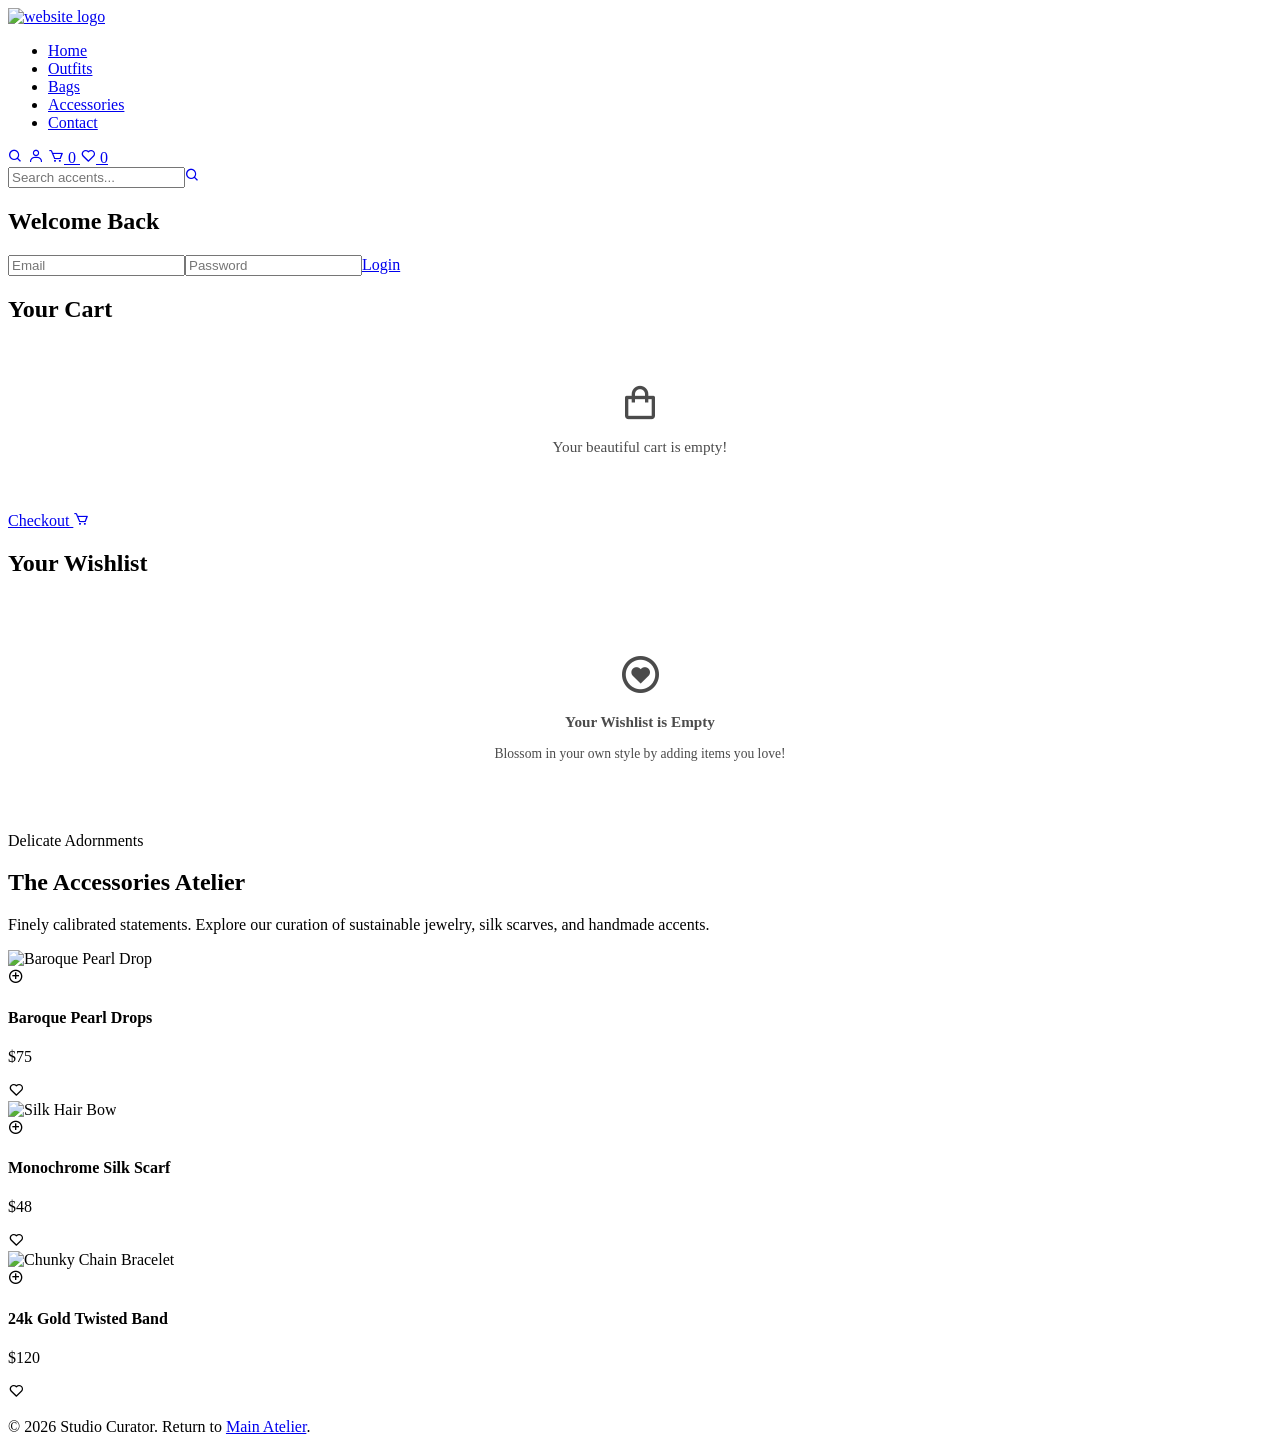
==== accessories.html @ bd1e7547 "Add files via upload" ====
<!DOCTYPE html>
<html lang="en">
     <head>
          <meta charset="UTF-8"/>
          <meta name="viewport" content="width=device-width, initial-scale=1.0"/>
          <title>The Atelier Accessories | Luxury Accents</title>
          <link href="./css/style.css" rel="stylesheet"/>

          <link href="https://fonts.googleapis.com/css2?family=Playfair+Display:ital,wght@0,400;0,600;1,400&family=Lato:wght@300;400;700&display=swap" rel="stylesheet">
          <link rel="stylesheet" href="https://unpkg.com/boxicons@latest/css/boxicons.min.css">
     </head>
     <body class="boutique-subpage alternative-theme">
          
          <header>
               <a href="index.html" class="logo"><img src="./images/Website_Logo.png" alt="website logo"/></a>
               <div class="navmenu">
                    <ul>
                         <li><a href="index.html#Home">Home</a></li>
                         <li><a href="index.html#Outfits">Outfits</a></li>
                         <li><a href="bags.html">Bags</a></li>
                         <li><a href="accessories.html" class="active-nav">Accessories</a></li>
                         <li><a href="index.html#Contact">Contact</a></li>
                    </ul>
               </div>
               <div class="nav-icon">
                    <a href="#" aria-label="Search"><i id="search" class='bx bx-search'></i></a>
                    <a href="#" aria-label="Account"><i id="login" class='bx bx-user'></i></a>
                    <a href="#" aria-label="Cart" class="cart-icon-wrapper">
                         <i id="shoppings" class='bx bx-cart'></i>
                         <span id="cart-count">0</span>
                    </a>
                    <a href="#" aria-label="Favorites" class="fav-icon-wrapper">
                         <i id="favorite" class='bx bx-heart'></i>
                         <span id="fav-count">0</span>
                    </a>
                    <div id="menu-icon" class="minimal-burger"><span></span><span></span><span></span></div>
               </div>
          </header>

          <div class="searchbar"><div class="search-inner"><input type="text" placeholder="Search accents..."/><a href="#"><i class='bx bx-search'></i></a></div></div>
          <div class="account"><h2>Welcome Back</h2><input type="text" placeholder="Email"/><input type="password" placeholder="Password"/><a href="#" class="main-btn btn-full">Login</a></div>
          <div class="shoppings"><h2>Your Cart</h2><div class="cart-items-container"></div><a href="#" class="main-btn">Checkout <i class='bx bx-cart'></i></a></div>
          <div class="favorite"><h2>Your Wishlist</h2><div class="fav-items-container"></div></div>

          <section class="boutique-hero acc-bg">
               <div class="hero-overlay variations"></div>
               <div class="boutique-hero-text">
                    <span>Delicate Adornments</span>
                    <h1>The Accessories Atelier</h1>
                    <p>Finely calibrated statements. Explore our curation of sustainable jewelry, silk scarves, and handmade accents.</p>
               </div>
          </section>

          <section class="gallery-showcase">
               <div class="outfits dynamic-masonry-look">
                    
                    <div class="row luxury-accent-card" data-id="acc1">
                         <div class="img-frame-round">
                              <img src="./images/accessory1.avif" alt="Baroque Pearl Drop" />
                              <div class="cart-action-icon"><i class='bx bx-plus-circle'></i></div>
                         </div>
                         <div class="price-box">
                              <div class="price"><h4>Baroque Pearl Drops</h4><p>$75</p></div>
                              <div class="wishlist-toggle-btn"><i class='bx bx-heart'></i></div>
                         </div>
                    </div>

                    <div class="row luxury-accent-card" data-id="acc2">
                         <div class="img-frame-round">
                              <img src="./images/accessory2.avif" alt="Silk Hair Bow"/>
                              <div class="cart-action-icon"><i class='bx bx-plus-circle'></i></div>
                         </div>
                         <div class="price-box">
                              <div class="price"><h4>Monochrome Silk Scarf</h4><p>$48</p></div>
                              <div class="wishlist-toggle-btn"><i class='bx bx-heart'></i></div>
                         </div>
                    </div>

                    <div class="row luxury-accent-card" data-id="acc3">
                         <div class="img-frame-round">
                              <img src="./images/accessory3.avif" alt="Chunky Chain Bracelet"/>
                              <div class="cart-action-icon"><i class='bx bx-plus-circle'></i></div>
                         </div>
                         <div class="price-box">
                              <div class="price"><h4>24k Gold Twisted Band</h4><p>$120</p></div>
                              <div class="wishlist-toggle-btn"><i class='bx bx-heart'></i></div>
                         </div>
                    </div>

               </div>
          </section>

          <footer class="subpage-footer">
               <p>© 2026 Studio Curator. Return to <a href="index.html">Main Atelier</a>.</p>
          </footer>

          <script src="script.js"></script>
     </body>
</html>
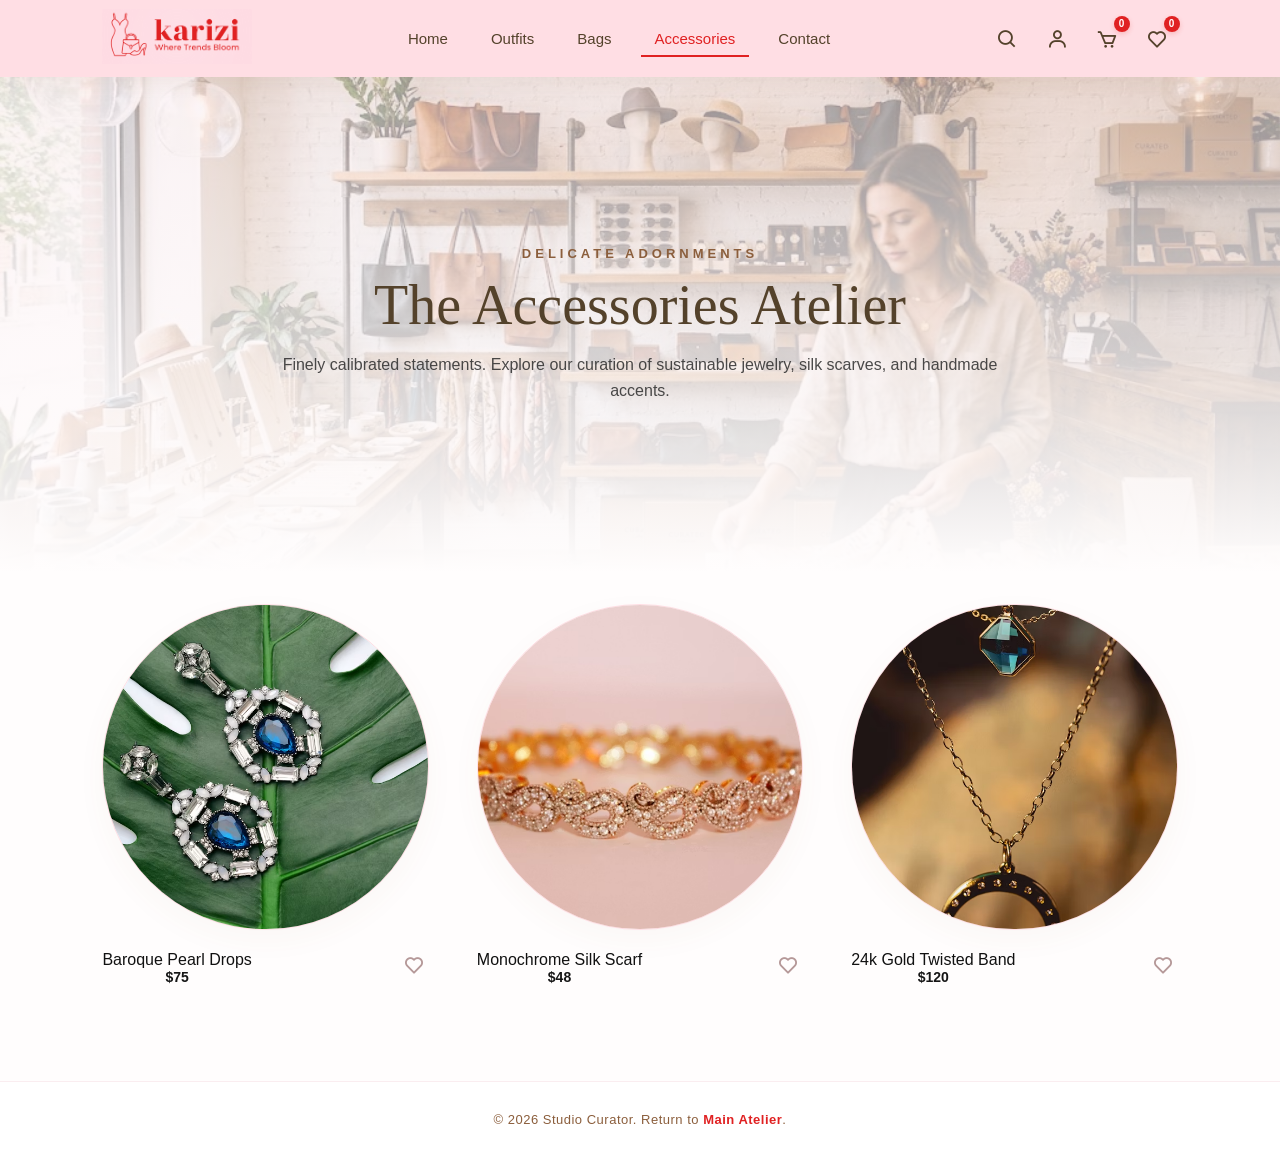
==== commit 7cad0da1: "Update accessories.html" ====
--- a/accessories.html
+++ b/accessories.html
@@ -4,7 +4,7 @@
           <meta charset="UTF-8"/>
           <meta name="viewport" content="width=device-width, initial-scale=1.0"/>
           <title>The Atelier Accessories | Luxury Accents</title>
-          <link href="./css/style.css" rel="stylesheet"/>
+          <link href="css/style.css" rel="stylesheet"/>
 
           <link href="https://fonts.googleapis.com/css2?family=Playfair+Display:ital,wght@0,400;0,600;1,400&family=Lato:wght@300;400;700&display=swap" rel="stylesheet">
           <link rel="stylesheet" href="https://unpkg.com/boxicons@latest/css/boxicons.min.css">
@@ -12,7 +12,7 @@
      <body class="boutique-subpage alternative-theme">
           
           <header>
-               <a href="index.html" class="logo"><img src="./images/Website_Logo.png" alt="website logo"/></a>
+               <a href="index.html" class="logo"><img src="images/Website_Logo.png" alt="website logo"/></a>
                <div class="navmenu">
                     <ul>
                          <li><a href="index.html#Home">Home</a></li>
@@ -56,7 +56,7 @@
                     
                     <div class="row luxury-accent-card" data-id="acc1">
                          <div class="img-frame-round">
-                              <img src="./images/accessory1.avif" alt="Baroque Pearl Drop" />
+                              <img src="images/accessory1.avif" alt="Baroque Pearl Drop" />
                               <div class="cart-action-icon"><i class='bx bx-plus-circle'></i></div>
                          </div>
                          <div class="price-box">
@@ -67,7 +67,7 @@
 
                     <div class="row luxury-accent-card" data-id="acc2">
                          <div class="img-frame-round">
-                              <img src="./images/accessory2.avif" alt="Silk Hair Bow"/>
+                              <img src="images/accessory2.avif" alt="Silk Hair Bow"/>
                               <div class="cart-action-icon"><i class='bx bx-plus-circle'></i></div>
                          </div>
                          <div class="price-box">
@@ -78,7 +78,7 @@
 
                     <div class="row luxury-accent-card" data-id="acc3">
                          <div class="img-frame-round">
-                              <img src="./images/accessory3.avif" alt="Chunky Chain Bracelet"/>
+                              <img src="images/accessory3.avif" alt="Chunky Chain Bracelet"/>
                               <div class="cart-action-icon"><i class='bx bx-plus-circle'></i></div>
                          </div>
                          <div class="price-box">
@@ -96,4 +96,4 @@
 
           <script src="script.js"></script>
      </body>
-</html>+</html>
--- a/css/style.css
+++ b/css/style.css
@@ -0,0 +1,1001 @@
+:root {
+     --lighter-pink-color: #faedf0;
+     --pink-color: #ffdee4;  
+     --accent-pink-glow: #ffd0d9;
+     --red-color: #E02122; 
+     --yellow-color: #FAFBD0;
+     --brown-color: #8B5E3C;
+     --dark-brown-color: #54422b;
+     --black-color: #2c2c2c;
+     --green-color: rgb(133, 193, 60);
+     --aesthetic-bg: rgba(255, 253, 253, 0.96); 
+}     
+
+*{
+     margin: 0;
+     padding: 0;
+     box-sizing: border-box;
+     scroll-behavior: smooth;
+     font-family: "Jost", sans-serif;
+     list-style: none;
+     text-decoration: none;
+}
+h1 {
+     font-family: 'Great Vibes', cursive;
+     font-size: 2.5rem;
+}
+body, p, a {
+     font-family: 'Lato', sans-serif;
+} 
+
+/* ==========================================================================
+   NAVIGATION BAR TOP LAYOUT ARCHITECTURE
+   ========================================================================== */
+header{
+     position: fixed;
+     width: 100%;
+     top: 0;
+     right: 0;
+     z-index: 1000;
+     display: flex;
+     justify-content: space-between;
+     align-items: center;
+     padding: 10px 8%; 
+     background-color: var(--pink-color);
+     height: 77px; 
+     box-shadow: 0 4px 20px rgba(139, 94, 60, 0.08);
+     transition: background-color 0.3s ease, box-shadow 0.3s ease;
+}
+header.sticky {
+     background-color: var(--pink-color);
+     padding: 10px 8%; 
+     height: 77px;
+     box-shadow: 0 4px 25px rgba(139, 94, 60, 0.15);
+}
+
+.logo img{
+     max-width: 150px;
+     height: auto;
+}
+
+/* Desktop Nav Menu Layout */
+.navmenu ul {
+     display: flex;
+     gap: 15px;
+}
+.navmenu a{
+     color: var(--dark-brown-color);
+     font-size: 15px;
+     text-transform: capitalize;
+     padding: 8px 14px;
+     font-weight: 400;
+     transition: all .35s ease;
+}
+.navmenu a:hover{
+     color: var(--red-color);
+}
+
+/* ==========================================================================
+   NAVIGATION ACTION LINKS & ICON HEADERS
+   ========================================================================== */
+.nav-icon{
+     display: flex;
+     align-items: center;
+     gap: 8px;
+}
+.nav-icon a {
+     display: inline-flex;
+     align-items: center;
+     justify-content: center;
+     width: 42px;
+     height: 42px;
+     border-radius: 50%;
+     background: transparent;
+     transition: all 0.4s cubic-bezier(0.165, 0.84, 0.44, 1);
+}
+.nav-icon i{
+     color: var(--dark-brown-color);
+     font-size: 22px;
+     transition: all 0.3s ease;
+}
+.nav-icon a:hover,
+.nav-icon a.active-icon {
+     background-color: var(--accent-pink-glow);
+     box-shadow: inset 0 0 4px rgba(224, 33, 34, 0.05);
+}
+.nav-icon a:hover i,
+.nav-icon a.active-icon i {
+     color: var(--red-color);
+     transform: scale(1.1);
+}
+
+/* Dynamic Notification Indicator Badge Counters */
+.cart-icon-wrapper, .fav-icon-wrapper {
+     position: relative;
+}
+#cart-count, #fav-count {
+     position: absolute;
+     top: -2px;
+     right: -2px;
+     background-color: var(--red-color);
+     color: #fff;
+     font-size: 10px;
+     font-weight: 700;
+     border-radius: 50%;
+     width: 16px;
+     height: 16px;
+     display: flex;
+     align-items: center;
+     justify-content: center;
+     box-shadow: 0 2px 5px rgba(224, 33, 34, 0.2);
+}
+
+/* SLEEK MINIMALIST BURGER-TO-X TOGGLE SYSTEM */
+.minimal-burger {
+     display: none; /* Desktop hidden */
+     width: 22px;
+     height: 20px;
+     position: relative;
+     cursor: pointer;
+     z-index: 10001;
+     margin-left: 12px;
+}
+.minimal-burger span {
+     display: block;
+     position: absolute;
+     height: 2.5px;
+     width: 100%;
+     background-color: var(--dark-brown-color);
+     border-radius: 10px;
+     opacity: 1;
+     left: 0;
+     transform: rotate(0deg);
+     transition: all 0.3s cubic-bezier(0.25, 0.8, 0.25, 1);
+}
+.minimal-burger span:nth-child(1) { top: 0px; }
+.minimal-burger span:nth-child(2) { top: 8px; }
+.minimal-burger span:nth-child(3) { top: 16px; }
+
+/* Morphing Into Close Icon (X Form) */
+.minimal-burger.open-icon span:nth-child(1) {
+     top: 8px;
+     transform: rotate(135deg);
+     background-color: var(--red-color);
+}
+.minimal-burger.open-icon span:nth-child(2) {
+     opacity: 0;
+     left: -40px;
+}
+.minimal-burger.open-icon span:nth-child(3) {
+     top: 8px;
+     transform: rotate(-135deg);
+     background-color: var(--red-color);
+}
+
+/* ==========================================================================
+   FLOATING LUXURY INTERACTION MODAL DRAWERS
+   ========================================================================== */
+.searchbar, .account, .shoppings, .favorite {
+     position: fixed;
+     top: 92px; 
+     right: -460px; 
+     width: 410px;
+     max-width: 92%;
+     background: var(--aesthetic-bg);
+     backdrop-filter: blur(10px); 
+     -webkit-backdrop-filter: blur(10px);
+     border: 2px solid var(--pink-color);
+     box-shadow: -5px 15px 35px rgba(84, 66, 43, 0.1);
+     padding: 2.5rem 1.8rem;
+     z-index: 999;
+     transition: all 0.5s cubic-bezier(0.165, 0.84, 0.44, 1);
+     border-radius: 2rem;
+     display: flex;
+     flex-direction: column;
+}
+.searchbar.active, .account.active, .shoppings.active, .favorite.active {
+     right: 2%; 
+}
+
+/* 1. Creative Search Drawer Details */
+.searchbar {
+     height: auto;
+     padding: 1.8rem;
+}
+.search-inner {
+     display: flex;
+     align-items: center;
+     background: var(--lighter-pink-color);
+     border: 1px solid rgba(139, 94, 60, 0.25);
+     border-radius: 2rem;
+     padding: 0.4rem 1.2rem;
+     transition: all 0.3s ease;
+}
+.search-inner:focus-within {
+     border-color: var(--red-color);
+     background: #fff;
+     box-shadow: 0 0 10px rgba(220, 33, 34, 0.08);
+}
+.search-inner input {
+     width: 100%;
+     border: none;
+     background: transparent;
+     outline: none;
+     padding: 0.6rem 0;
+     font-size: 0.95rem;
+     color: var(--dark-brown-color);
+}
+.search-inner input::placeholder {
+     color: #a08c8c;
+}
+.search-inner .bx-search {
+     font-size: 22px;
+     color: var(--brown-color);
+     cursor: pointer;
+}
+
+/* 2. Login Drawer Form Details */
+.account {
+     height: auto;
+     gap: 1.2rem;
+}
+.account h2 {
+     font-family: 'Lato', sans-serif;
+     font-size: 1.6rem;
+     color: var(--dark-brown-color);
+     font-weight: 700;
+     text-align: center;
+     letter-spacing: 0.5px;
+}
+.account p {
+     text-align: center;
+     font-size: 0.9rem;
+     color: var(--brown-color);
+     opacity: 0.8;
+     margin-top: -10px;
+     margin-bottom: 5px;
+}
+.account input {
+     width: 100%;
+     background: var(--lighter-pink-color);
+     border: 1px solid rgba(139, 94, 60, 0.2);
+     border-radius: 1rem;
+     padding: 0.9rem 1.2rem;
+     font-size: 0.95rem;
+     outline: none;
+     color: var(--black-color);
+     transition: all 0.3s ease;
+}
+.account input:focus {
+     border-color: var(--red-color);
+     background: #fff;
+     box-shadow: 0 4px 12px rgba(224, 33, 34, 0.06);
+}
+.forgot_pass {
+     font-size: 0.85rem;
+     color: var(--dark-brown-color);
+     text-align: right;
+     transition: 0.3s;
+     font-weight: 500;
+}
+.forgot_pass:hover {
+     color: var(--red-color);
+}
+.btn-full {
+     text-align: center;
+     width: 100%;
+     margin-top: 10px;
+     cursor: pointer;
+}
+
+/* 3. Dynamic Shopping Cart & Wishlist Drawer Layouts */
+.shoppings, .favorite {
+     height: calc(100vh - 115px);
+     justify-content: space-between;
+}
+.shoppings h2, .favorite h2 {
+     font-size: 1.4rem;
+     color: var(--dark-brown-color);
+     border-bottom: 1.5px solid var(--pink-color);
+     padding-bottom: 12px;
+     margin-bottom: 15px;
+     font-weight: 700;
+}
+.cart-items-container, .fav-items-container {
+     flex-grow: 1;
+     overflow-y: auto;
+     display: flex;
+     flex-direction: column;
+     gap: 1.2rem;
+     margin-bottom: 20px;
+     padding-right: 5px;
+}
+.cart-items-container::-webkit-scrollbar, .fav-items-container::-webkit-scrollbar {
+     width: 4px;
+}
+.cart-items-container::-webkit-scrollbar-thumb, .fav-items-container::-webkit-scrollbar-thumb {
+     background: var(--pink-color);
+     border-radius: 10px;
+}
+.checkbox {
+     width: 100%;
+     height: auto;
+     background: #fff;
+     display: flex;
+     justify-content: space-between;
+     align-items: center;
+     border: 1px solid rgba(139, 94, 60, 0.1);
+     border-radius: 1.2rem;
+     padding: 0.9rem;
+     box-shadow: 0 4px 10px rgba(139, 94, 60, 0.03);
+}
+.checkbox img {
+     width: 65px;
+     height: 65px;
+     object-fit: cover;
+     border-radius: 0.8rem;
+}
+.item-details {
+     flex-grow: 1;
+     padding: 0 15px;
+}
+.checkbox h3 {
+     font-size: 0.95rem;
+     color: var(--dark-brown-color);
+     font-weight: 600;
+}
+.checkbox p {
+     font-size: 0.85rem;
+     color: #8c7676;
+     margin-top: 3px;
+}
+.item-actions {
+     display: flex;
+     align-items: center;
+     gap: 8px;
+}
+.item-actions a {
+     color: #b59898;
+     font-size: 16px;
+     width: 26px;
+     height: 26px;
+     border-radius: 50%;
+     background: var(--lighter-pink-color);
+     display: inline-flex;
+     align-items: center;
+     justify-content: center;
+     transition: all 0.2s ease;
+}
+.item-actions a:hover {
+     background-color: var(--pink-color);
+     color: var(--red-color);
+     transform: scale(1.1);
+}
+.item-actions a.remove-item-btn {
+     margin-left: 4px;
+     background: #fff0f0;
+}
+.item-actions a.remove-item-btn:hover {
+     background: var(--red-color);
+     color: #fff;
+}
+.shoppings .main-btn {
+     width: 100%;
+     text-align: center;
+}
+
+/* ==========================================================================
+   MAIN CORE THEME BLOCKS LAYOUT
+   ========================================================================== */
+section{
+     padding: 5% 10%;
+}
+.main-home{
+     position: relative;
+     width: 100%;
+     height: 100vh;
+     overflow: hidden; 
+     display: grid;
+     grid-template-columns: repeat(1, 1fr);
+     align-items: center;
+}
+.main-home video{
+    position: absolute;
+    top: 0;
+    left: 0;
+    width: 100%;
+    height: 100%;
+    object-fit: cover; 
+    z-index: -1; 
+}
+.background-img img {
+     position: absolute;
+     bottom: 0; 
+     right: 15%;
+     width: 29%; 
+     height: auto;
+     z-index: 0;
+}
+.main-text {
+     position: absolute;
+     top: 40%; 
+     left: 30%; 
+     transform: translateX(-50%);
+     z-index: 1;
+}
+.main-text h5{
+     color: var(--red-color);
+     font-size: 16px;
+     text-transform: capitalize;
+     font-weight: 500;
+}
+.main-text h1{
+     color: var(--brown-color);
+     font-size: 65px;
+     text-transform: capitalize;
+     line-height: 1.1;
+     font-weight: 600;
+     margin: 6px 0 10px;
+}
+.main-text p{
+     color: var(--dark-brown-color);
+     font-size: 20px;
+     font-style: italic;
+     margin-bottom: 20px;
+}
+.main-btn{
+     display: inline-block;
+     color: var(--dark-brown-color);
+     font-size: 16px;
+     font-weight: 500;
+     text-transform: capitalize;
+     border: 2px solid var(--brown-color);
+     border-radius: 10px;
+     padding: 12px 25px;
+     transition: all .42s ease;
+}
+.main-btn:hover{
+     background-color: var(--red-color);
+     color: #fff;
+     border-color: var(--red-color);
+}
+.dowm-arrow{
+     position: absolute;
+     top: 85%;
+     right: 11%;
+}
+.down i{
+     font-size: 30px;
+     color: var(--brown-color);
+     border: 2px solid var(--brown-color);
+     border-radius: 50px;
+     padding: 12px 12px;
+}
+.down i:hover{
+     background-color: var(--brown-color);
+     color: #fff;
+     transition: all .42s ease;
+}
+
+/* Outfits Visual Framework */
+.trending-outfits{
+     background-color: var(--lighter-pink-color);
+}
+.center-text h2{
+     color: #111;
+     font-size: 28px;
+     text-transform: capitalize;
+     text-align: center;
+     margin: 25px;
+}
+.center-text span{
+     color: var(--red-color);
+}
+.outfits{
+     display: grid;
+     grid-template-columns: repeat(auto-fit, minmax(260px, auto));
+     gap: 2rem;
+}
+.row{
+     position: relative;
+     transition: all .40s;
+}
+.row img{
+     width: 100%;
+     height: auto;
+     transition: all .40s;
+}
+.row img:hover{
+     transform: scale(0.9);
+}
+.product-text h5{
+     position: absolute;
+     top: 13px;
+     left: 13px;
+     color: #fff;
+     font-size: 12px;
+     font-weight: 500;
+     text-transform: uppercase;
+     background-color: #27b737;
+     padding: 3px 10px;
+     border-radius: 2px;
+}
+
+/* Image Hover Pop-Up Cart trigger */
+.cart-action-icon{
+     position: absolute;
+     right: 10px;
+     top: 10px;
+     font-size: 24px;
+     color: var(--dark-brown-color);
+     background: rgba(255, 255, 255, 0.8);
+     width: 36px;
+     height: 36px;
+     border-radius: 50%;
+     display: flex;
+     align-items: center;
+     justify-content: center;
+     cursor: pointer;
+     transition: all 0.3s ease;
+     box-shadow: 0 2px 8px rgba(0,0,0,0.1);
+}
+.cart-action-icon:hover{
+     color: #fff;
+     background-color: var(--red-color);
+     transform: scale(1.1);
+}
+.ratting i{
+     color: #ff8c00;
+     font-size: 18px;
+     margin-top: 8px;
+     display: inline-block;
+}
+
+/* Bottom Container Box for Text & Wishlist Elements */
+.price-box {
+     display: flex;
+     justify-content: space-between;
+     align-items: center;
+     margin-top: 5px;
+}
+.price h4{
+     color: #111;
+     font-size: 16px;
+     text-transform: capitalize;
+     font-weight: 400;
+}
+.price p{
+     color: #151515;
+     font-size: 14px;
+     font-weight: 600;
+}
+.wishlist-toggle-btn {
+     font-size: 22px;
+     color: #b59898;
+     cursor: pointer;
+     transition: all 0.25s ease;
+     padding: 4px;
+}
+.wishlist-toggle-btn:hover {
+     color: var(--red-color);
+     transform: scale(1.15);
+}
+.wishlist-toggle-btn.liked i {
+     color: var(--red-color);
+}
+
+/* Reviews Panel */
+.client-reviews{
+     background-color: var(--pink-color);
+}
+.reviews{
+     text-align: center;
+}
+.reviews h3{
+     color: #111;
+     font-size: 25px;
+     text-transform: capitalize;
+     text-align: center;
+     font-weight: 700;
+}
+.reviews img{
+     width: 100px;
+     height: auto;
+     border-radius: 50px;
+     margin: 10px 0;
+}
+.reviews p{
+     color: #707070;
+     font-size: 16px;
+     font-weight: 400;
+     line-height: 25px;
+     margin-bottom: 10px;
+}
+.reviews h2{
+     font-size: 22px;
+     color: #000;
+     font-weight: 400;
+     text-transform: capitalize;
+     margin-bottom: 2px;
+}
+
+/* Editorial Update Cards Section */
+.up-center-text h2{
+     text-align: center;
+     color: #111;
+     font-size: 25px;
+     text-transform: capitalize;
+     font-weight: 700;
+     margin-bottom: 30px;
+}
+.cart img{
+     width: 100%;
+     height: auto;
+     border-radius: 5px;
+}
+.update-cart{
+     display: grid;
+     grid-template-columns: repeat(auto-fit, minmax(300px, 1fr));
+     gap: 2rem;
+}
+.cart h5{
+     color: #636872;
+     font-size: 14px;
+     text-transform: capitalize;
+     font-weight: 500;
+     margin: 10px 0 5px;
+}
+.cart h4{
+     color: #111;
+     font-size: 18px;
+     font-weight: 600;
+     margin-bottom: 8px;
+}
+.cart p{
+     color: #707070;
+     font-size: 15px;
+     line-height: 25px;
+     margin-bottom: 12px;
+}
+.cart h6{
+     color: #151515;
+     font-size: 14px;
+     font-weight: 500;
+}
+
+/* Footer layout elements */
+.contact{
+     background-color: var(--pink-color);
+}
+.contact-info{
+     display: grid;
+     grid-template-columns: repeat(auto-fit, minmax(160px, auto));
+     gap: 3rem;
+}
+.first-info img{
+     width: 140px;
+     height: auto;
+}
+.contact-info h4{
+     color: #252129;
+     font-size: 14px;
+     text-transform: uppercase;
+     margin-bottom: 10px;
+}
+.contact-info p{
+     color: #565656;
+     font-size: 14px;
+     font-weight: 400;
+     text-transform: capitalize;
+     line-height: 1.5;
+     margin-bottom: 10px;
+     cursor: pointer;
+     transition: all .42s;
+}
+.contact-info p:hover{
+     color: #ee1c47;
+}
+.social-icon i{
+     color: #565656;
+     margin-right: 10px;
+     font-size: 20px;
+     transition: all .42s;
+}
+.social-icon i:hover{
+     transform: scale(1.3);
+}
+.third-info a{
+     color: #565656;
+}
+.third-info a:hover{
+     color: var(--red-color);
+}
+.end-text{
+     background-color: var(--lighter-pink-color);
+     text-align: center;
+     padding: 20px;
+}
+.end-text p{
+     color: #111;
+     text-transform: capitalize;
+}
+
+
+
+/* ==========================================================================
+   BOUTIQUE SUBPAGE GLOBAL EXTENSIONS
+   ========================================================================== */
+.boutique-subpage {
+     background-color: #fffdfd;
+}
+.active-nav {
+     color: var(--red-color) !important;
+     font-weight: bold;
+     border-bottom: 2px solid var(--red-color);
+}
+
+/* 1. Creative Hero Structural Layouts */
+.boutique-hero {
+     position: relative;
+     width: 100%;
+     height: 55vh;
+     display: flex;
+     align-items: center;
+     justify-content: center;
+     text-align: center;
+     padding: 0 15%;
+     margin-top: 77px;
+     overflow: hidden;
+}
+.hero-overlay {
+     position: absolute;
+     top:0; left:0; width:100%; height:100%;
+     background: linear-gradient(to bottom, rgba(255, 222, 228, 0.4), rgba(255, 253, 253, 1));
+     z-index: 1;
+}
+.hero-overlay.variations {
+     background: linear-gradient(to bottom, rgba(250, 237, 240, 0.6), rgba(255, 253, 253, 1));
+}
+
+/* Fallback high-fashion layout visual assets */
+.bag-bg {
+     background: url('../images/bag-bg2.jpg') center/cover no-repeat;
+     position: relative;
+}
+.acc-bg {
+     background: url('../images/accessories-bg.jpg') center/cover no-repeat;
+     position: relative;
+}
+
+.boutique-hero-text {
+     position: relative;
+     z-index: 2;
+     max-width: 750px;
+}
+.boutique-hero-text span {
+     font-size: 13px;
+     text-transform: uppercase;
+     letter-spacing: 4px;
+     color: var(--brown-color);
+     font-weight: 700;
+     display: block;
+     margin-bottom: 12px;
+}
+.boutique-hero-text h1 {
+     font-family: 'Playfair Display', serif;
+     font-size: 3.5rem;
+     font-weight: 400;
+     color: var(--dark-brown-color);
+     margin-bottom: 15px;
+}
+.boutique-hero-text p {
+     font-size: 1rem;
+     color: var(--black-color);
+     line-height: 1.6;
+     opacity: 0.85;
+}
+
+/* 2. Premium Magazine Editorial Text Structures */
+.editorial-statement {
+     padding: 4rem 15% 1rem;
+     text-align: center;
+}
+.statement-wrap {
+     display: flex;
+     justify-content: center;
+     align-items: flex-start;
+     max-width: 800px;
+     margin: 0 auto;
+     gap: 15px;
+}
+.drop-caps {
+     font-family: 'Playfair Display', serif;
+     font-size: 4.2rem;
+     line-height: 0.85;
+     color: var(--red-color);
+     margin-top: 5px;
+}
+.statement-text {
+     font-family: 'Playfair Display', serif;
+     font-style: italic;
+     font-size: 1.35rem;
+     line-height: 1.7;
+     color: var(--dark-brown-color);
+     text-align: left;
+}
+
+/* 3. Unique Creative Content Grids */
+.gallery-showcase {
+     padding: 2rem 8% 6rem;
+}
+.editorial-grid {
+     grid-template-columns: repeat(auto-fit, minmax(280px, 1fr)) !important;
+     gap: 3.5rem 2.5rem !important;
+}
+
+/* Asymmetric Photo Frame Borders */
+.legacy-card .img-frame {
+     position: relative;
+     overflow: hidden;
+     border-radius: 1.5rem 1.5rem 0 0;
+     background-color: var(--lighter-pink-color);
+     box-shadow: 0 8px 25px rgba(0,0,0,0.02);
+}
+.legacy-card img {
+     display: block;
+     object-fit: cover;
+     height: 380px;
+     transition: transform 0.6s cubic-bezier(0.165, 0.84, 0.44, 1);
+}
+.legacy-card:hover img {
+     transform: scale(1.05);
+}
+
+/* Tall Layout Offset Alternation rule */
+@media(min-width: 900px) {
+     .tall-layout img {
+          height: 460px !important;
+     }
+     .tall-layout {
+          transform: translateY(-30px);
+     }
+}
+
+/* Circular Fine Avant-Garde Frames */
+.dynamic-masonry-look {
+     grid-template-columns: repeat(auto-fit, minmax(300px, 1fr)) !important;
+     gap: 4rem 3rem !important;
+}
+.luxury-accent-card {
+     text-align: center;
+}
+.img-frame-round {
+     position: relative;
+     border-radius: 50%;
+     overflow: hidden;
+     margin-bottom: 20px;
+     aspect-ratio: 1 / 1;
+     border: 1px solid var(--pink-color);
+     box-shadow: 0 10px 30px rgba(139, 94, 60, 0.04);
+}
+.img-frame-round img {
+     width: 100%;
+     height: 100%;
+     object-fit: cover;
+     transition: transform 0.8s ease;
+}
+.luxury-accent-card:hover .img-frame-round img {
+     transform: scale(1.08) rotate(1deg);
+}
+.luxury-accent-card .cart-action-icon {
+     top: auto;
+     bottom: 15px;
+     right: 50%;
+     transform: translateX(50%);
+     opacity: 0;
+}
+.luxury-accent-card:hover .cart-action-icon {
+     opacity: 1;
+     bottom: 25px;
+}
+
+/* Subpage Clean Footer Signatures */
+.subpage-footer {
+     border-top: 1px solid var(--lighter-pink-color);
+     padding: 30px;
+     text-align: center;
+     background: #fff;
+}
+.subpage-footer p {
+     font-size: 13px;
+     color: var(--brown-color);
+     letter-spacing: 0.5px;
+}
+.subpage-footer a {
+     color: var(--red-color);
+     font-weight: 700;
+}
+
+/* Responsive Adaptive Viewports */
+@media(max-width: 768px) {
+     .boutique-hero { height: 40vh; }
+     .boutique-hero-text h1 { font-size: 2.2rem; }
+     .statement-text { font-size: 1.1rem; }
+     .tall-layout { transform: translateY(0); }
+     .legacy-card img { height: 320px; }
+     .luxury-accent-card .cart-action-icon { opacity: 1; }
+}
+
+
+/* ==========================================================================
+   MEDIA CONTROLS & NEW REVISED SIMPLIFIED DRAWER OVERLAYS
+   ========================================================================== */
+@media(max-width:890px){
+     header, header.sticky {
+          padding: 20px 3%;
+     }
+}
+
+@media(max-width:750px){
+     .minimal-burger {
+          display: block; /* Shows modern line toggler on mobile viewports */
+     }
+
+     /* Beautiful Glassmorphism Simplified Pink Drawer Layout */
+     .navmenu {
+          position: fixed;
+          top: 92px; 
+          right: -100%;
+          width: 290px;
+          height: auto; 
+          max-height: calc(100vh - 120px);
+          background: rgba(255, 253, 253, 0.98);
+          backdrop-filter: blur(15px);
+          -webkit-backdrop-filter: blur(15px);
+          border: 1.5px solid var(--pink-color);
+          border-radius: 2rem;
+          box-shadow: -8px 12px 30px rgba(139, 94, 60, 0.08);
+          display: flex;
+          flex-direction: column;
+          align-items: center;
+          padding: 2rem 1.2rem;
+          z-index: 998;
+          transition: all 0.4s cubic-bezier(0.165, 0.84, 0.44, 1);
+     }
+     
+     .navmenu.open {
+          right: 2%; 
+     }
+
+     .navmenu ul {
+          display: flex;
+          flex-direction: column;
+          width: 100%;
+          gap: 6px;
+     }
+     .navmenu a {
+          display: block;
+          width: 100%;
+          text-align: center;
+          font-size: 16px;
+          font-weight: 500;
+          color: var(--dark-brown-color);
+          padding: 12px 24px;
+          margin: 0;
+          border-radius: 1.2rem;
+          transition: all 0.3s ease;
+     }
+     
+     /* Clean aesthetic soft link hover background */
+     .navmenu a:hover {
+          background-color: var(--lighter-pink-color);
+          color: var(--red-color);
+          transform: translateY(-1px);
+     }
+}
+
+@media(max-width:630px){
+     .main-text h1{ font-size: 40px; line-height: 48px; }
+     .main-text p{ font-size: 16px; }
+     .main-text{ left: 50%; width: 80%; }
+}
